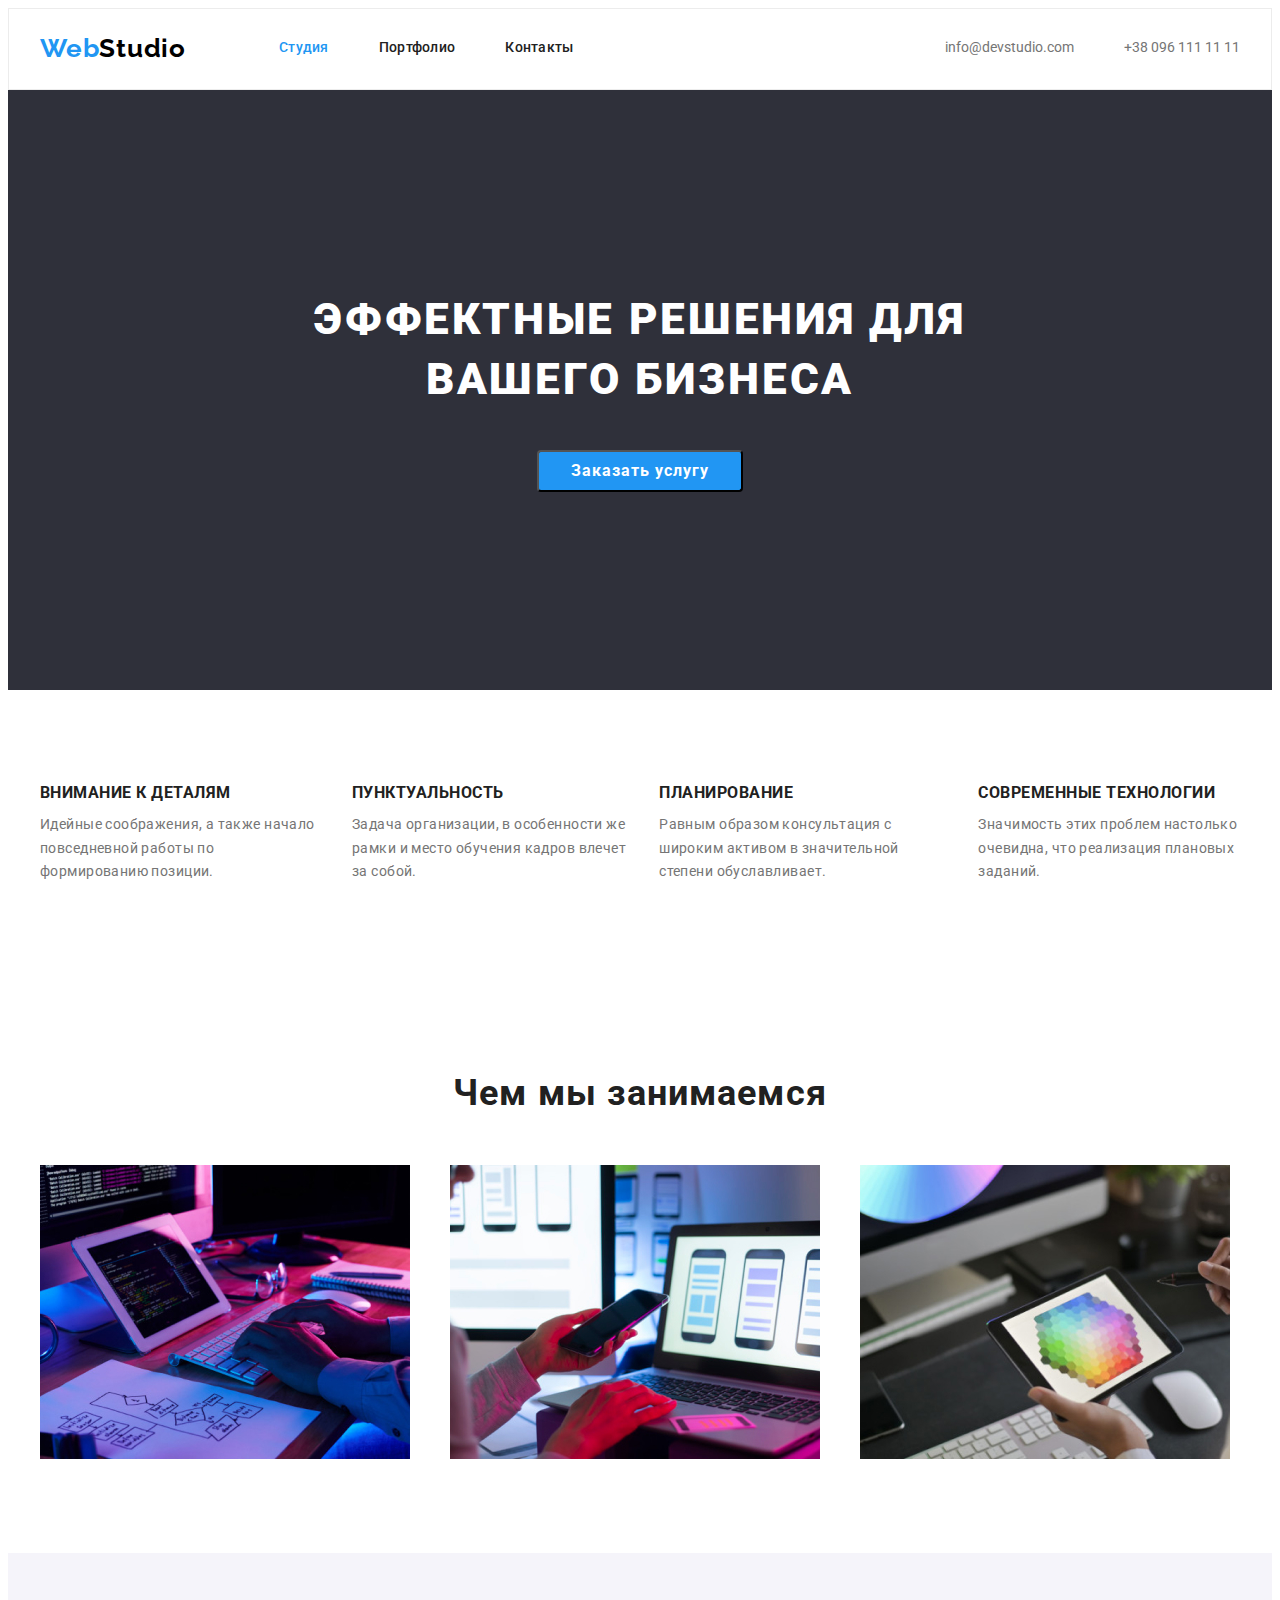
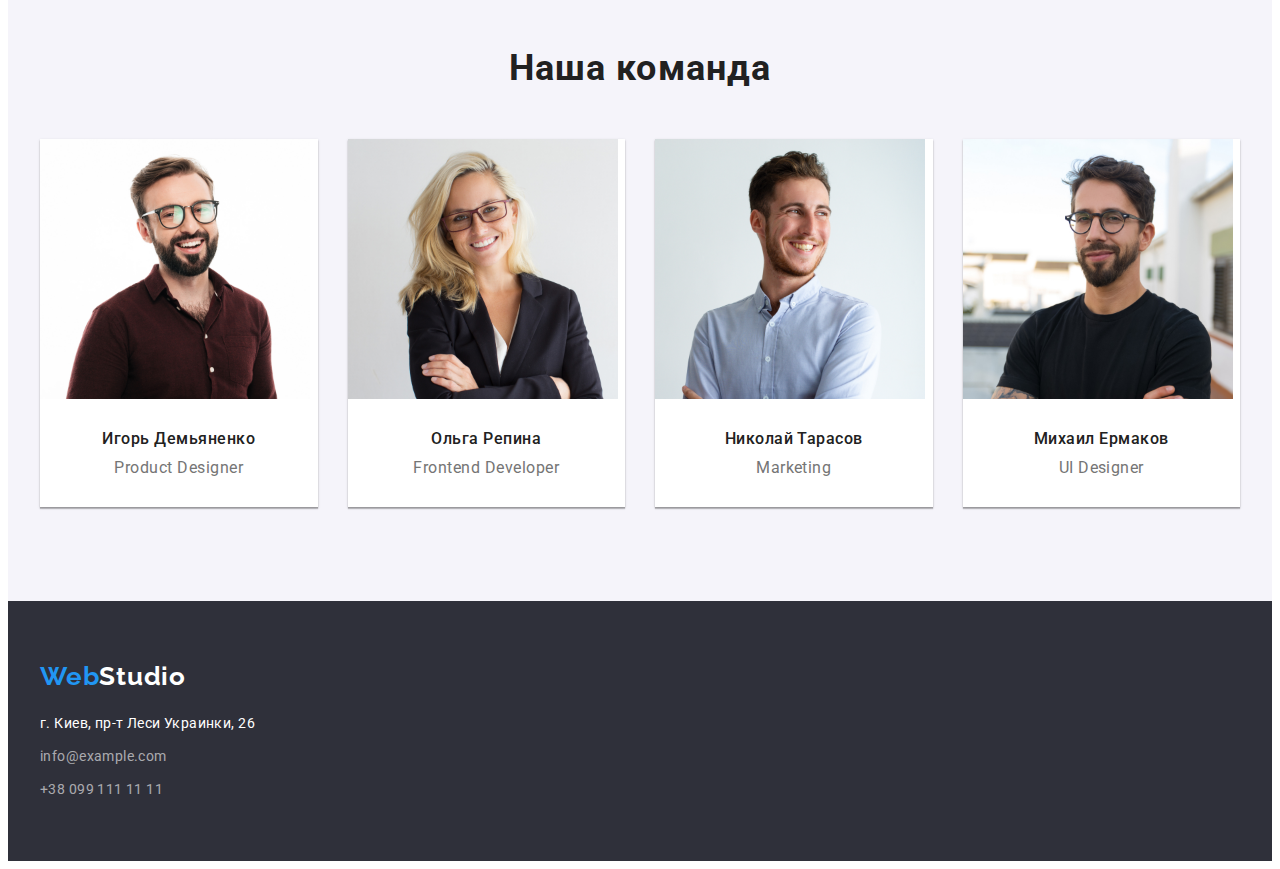
==== index.html @ ae055f4f "скопировал файлы из предыдущего репозитория" ====
<!DOCTYPE html>
<html lang="ru">
<head>
    <meta charset="UTF-8">
    <meta name="viewport" content="width=device-width, initial-scale=1.0">
    <title>WebStudio</title>
<link rel="preconnect" href="https://fonts.gstatic.com">
<link href="https://fonts.googleapis.com/css2?family=Raleway:wght@700&family=Roboto:wght@400;500;700;900&display=swap"
    rel="stylesheet">
    <link rel="stylesheet" href="https://cdnjs.cloudflare.com/ajax/libs/modern-normalize/1.0.0/modern-normalize.min.css" integrity="sha512-ISS7cAi1PEhQ8jnbJpJZMd29NlhNj4AWYyLOSp2CE/CsHxTCu+r+t0D2yoJudVrd0/8fTVPUVDzY5Tvli75u/g==" crossorigin="anonymous" />
    <link rel="stylesheet" href="./css/style.css">
</head>

<body>
    <!-- Шапка сайта -->
    <header class="header">
        <div class="container">
            <a href="" lang="en" class="logo tex-dec"><span class="web-logo">Web</span>Studio</a>
            <ul class="site-nav list">
                <li class="nav-item">
                    <a href="" class="link tex-dec current">Студия</a>
                </li>
                <li class="nav-item">
                    <a href="./portfolio.html" class="link tex-dec">Портфолио</a>
                </li>
                <li class="nav-item">
                    <a href="" class="link tex-dec">Контакты</a>
                </li>
            </ul>
            <ul class="site-nav list contact">
                <li class="contact-mail">
                    <a href="mailto:info@devstudio.com" class="contact-link tex-dec">info@devstudio.com</a>
                </li>
                <li class="contact-tel">
                    <a href="tel:+380961111111" class="contact-link tex-dec">+38 096 111 11 11</a>
                </li>
            </ul>
        </div>
    </header>
<!--Обложка-->
    <main>
            <section class="hero">
                <div class="container">
                <h1 class="hero-title">ЭФФЕКТНЫЕ РЕШЕНИЯ ДЛЯ ВАШЕГО БИЗНЕСА</h1>
                <button type="button" class="button ">Заказать услугу</button>
            </div>
            </section>

    <!--Описание работы-->
                    <section class="selection">
                        <div class="container">
                        <ul class="features-list list">
                            <li class="features-item">
                                <h3 class="title">Внимание к деталям</h3>
                                <p class="title-text">Идейные соображения, а также начало повседневной работы по формированию позиции.</p>
                            </li>
                            <li class="features-item">
                                <h3 class="title">Пунктуальность</h3>
                                <p class="title-text">Задача организации, в особенности же рамки и место обучения кадров влечет за собой.</p>
                            </li>
                            <li class="features-item">
                                <h3 class="title">Планирование</h3>
                                <p class="title-text">Равным образом консультация с широким активом в значительной степени обуславливает.</p>
                            </li>
                            <li class="features-item">
                                <h3 class="title">Современные технологии</h3>
                                <p class="title-text">Значимость этих проблем настолько очевидна, что реализация плановых заданий.</p>
                            </li>
                        </ul>
                        </div>
                    </section>
                    
                    <section>
                        <div class="container">
                        <h2 class="second-title">Чем мы занимаемся</h2>
                        <ul class="work-list">
                            <li class="work-item list">
                                <img src="./img/img-1.jpg" alt="Печает на клавиатуре десктопные приложения" width="370" height="294">
                            </li>
                            <li class="work-item list">
                                <img src="./img/img-2.jpg" alt="Работают над мобильным приложением" width="370" height="294">
                            </li>
                            <li class="work-item list">
                                <img src="./img/img-3.jpg" alt="Рисует дизайн на графическом планшете" width="370" height="294">
                            </li>
                        </ul>
                        </div>
                    </section>
    <!--Команда WebStudio-->
            <section class="team-section">
                <div class="container">
                <h2 class="second-title">Наша команда</h2>
                <ul class="team">
                    <li class="worker list">
                        <img src="./img/igor.jpg" alt="Фото портрет" width="270" height="260">
                        <h3 class="worker-name">Игорь Демьяненко</h3>
                        <p class="worker-specialty">Product Designer</p>
                    </li>
                    <li class="worker list">
                        <img src="./img/olga.jpg" alt="Фото портрет" width="270" height="260">
                        <h3 class="worker-name">Ольга Репина</h3>
                        <p class="worker-specialty">Frontend Developer</p>
                    </li>
                    <li class="worker list">
                        <img src="./img/nikolai.jpg" alt="Фото портрет" width="270" height="260">
                        <h3 class="worker-name">Николай Тарасов</h3>
                        <p class="worker-specialty">Marketing</p>
                    </li>
                    <li class="worker list">
                        <img src="./img/mihail.jpg" alt="Фото портрет" width="270" height="260">
                        <h3 class="worker-name">Михаил Ермаков</h3>
                        <p class="worker-specialty">UI Designer</p>
                    </li>
                </ul>
                </div>
            </section>
    </main>

    <!--Подвал-->
    <footer class="footer">
        <div class="container">
                <a href="" class="logos tex-dec"><span class="web-logo">Web</span>Studio</a>
                <address class="adress">
                    <ul class="contact-list list">
                        <li class="contact-list-item">
                            <a class="contact-list-link map tex-dec" href="https://goo.gl/maps/rh8sfNCxcXQrw9LQ6" target="_blank" rel="norefrrer noopener">г. Киев, пр-т Леси Украинки, 26</a>
                        </li>
                        <li class="contact-list-item">
                            <a class="contact-list-link tex-dec" href="mailto:info@example.com">info@example.com</a>
                        </li>
                        <li class="contact-list-item">
                            <a class="contact-list-link tex-dec" href="tel:+380991111111">+38 099 111 11 11</a>
                        </li>
                    </ul>
                </address>
                </div>
    </footer>
</body>
</html>
---- css/style.css ----
:root {
  --main-font: 'Roboto', sans-serif;
  --logo-font: 'Raleway', sans-serif;
  --prymari-text-color: #757575;
  --title-text-color: #212121;
  --focus-color: #2196f3;
  --main-bgc: #ffffff;
  --black-color: #000000;
  --footer-bgc: #2f303a;
  --team-selection-bgc: #f5f4fa;
}

body {
  font-family: var(--main-font);
  font-style: normal;
  font-size: 14px;
  line-height: 1.14;
  color: var(--prymari-text-color);
}

h1,
h2,
h3,
h4,
h5,
h6,
p {
  margin: 0;
}

ul,
ol {
  margin: 0;
  padding: 0;
}

img {
  display: block;
  max-width: 100%;
  height: auto;
}

.visually-hidden {
  position: absolute !important;
  clip: rect(1px 1px 1px 1px); /* IE6, IE7 */
  clip: rect(1px, 1px, 1px, 1px);
  padding: 0 !important;
  border: 0 !important;
  height: 1px !important;
  width: 1px !important;
  overflow: hidden;
}

.list {
  list-style: none;
}

.tex-dec {
  text-decoration: none;
}

.adress {
  font-style: normal;
}

.container {
  width: 1200px;
  margin: 0 auto;
  padding-left: 15px;
  padding-right: 15px;
}

/* ================  Навигация по сайту ================ */

.header {
  padding-top: 24px;
  padding-bottom: 25px;
  border: 1px solid #ececec;
}

.header .container {
  display: flex;
  align-items: center;
}

.web-logo {
  color: var(--focus-color);
  font-family: var(--logo-font);
}

.logo {
  margin-right: 93px;

  font-family: var(--logo-font);
  font-weight: 700;
  font-size: 26px;
  line-height: 1.19;
  letter-spacing: 0.03em;
  color: var(--black-color);
}

.site-nav {
  display: flex;
  align-items: center;
}

.site-nav .link {
  font-family: var(--main-font);
  font-weight: 500;
  letter-spacing: 0.02em;
  color: var(--title-text-color);
}

.site-nav .link:hover,
.site-nav .link:focus {
  color: var(--focus-color);
}

.site-nav .link.current {
  color: var(--focus-color);
}

.nav-item:not(:last-child) {
  margin-right: 50px;
}

.container .contact {
  margin-left: auto;
}

.link {
  padding-top: 20px;
  padding-bottom: 20px;
}

.contact-mail {
  margin-right: 50px;
}

.contact-link {
  color: var(--prymari-text-color);
}

.contact-link:hover,
.contact-link:focus {
  color: var(--focus-color);
}

.contact-list-link:hover,
.contact-list-link:focus {
  color: var(--focus-color);
}

/* ================  Навигация по сайту END ================ */

/* ================  Обложка ================ */

.hero {
  background: var(--footer-bgc);
  text-align: center;
  height: 600px;
}

.hero-title {
  margin-bottom: 40px;
  padding: 200px 252px 0 252px;

  font-family: var(--main-font);
  font-weight: 900;
  font-size: 44px;
  line-height: 1.36;
  text-align: center;
  letter-spacing: 0.06em;
  color: var(--main-bgc);
}

.button {
  display: block;
  min-width: 136px;
  border-radius: 4px;
  padding: 10px 32px;
  margin: auto;

  font-family: var(--main-font);
  cursor: pointer;
  font-weight: 700;
  font-size: 16px;
  line-height: 1.18;
  align-items: center;
  text-align: center;
  letter-spacing: 0.06em;
  cursor: pointer;
  color: var(--main-bgc);
  background-color: var(--focus-color);
}
/* ================  Конец обложки ================ */

/* ================  Описание работы ================ */
.features-list {
  display: flex;
}

.features-item:not(:last-child) {
  padding-right: 30px;
}

.features-list .title {
  padding-top: 94px;
  margin-bottom: 10px;

  font-family: var(--main-font);
  font-weight: 700;
  letter-spacing: 0.03em;
  text-transform: uppercase;
  color: var(--title-text-color);
}

.features-list .title-text {
  padding-bottom: 94px;
  font-family: var(--main-font);
  font-weight: 400;
  line-height: 1.71;
  letter-spacing: 0.03em;
}

/* ================ КОНЕЦ описание работы ================ */

.work-list {
  display: flex;
  padding-bottom: 94px;
  margin-right: -30px;
  margin-top: -30px;
}

.work-item {
  flex-basis: calc(100% / 3 - 30px);
  margin-right: 30px;
  margin-top: 30px;
}

.second-title {
  margin-bottom: 50px;
  padding-top: 94px;

  font-family: var(--main-font);
  font-weight: 700;
  font-size: 36px;
  line-height: 1.17;
  text-align: center;
  letter-spacing: 0.03em;
  color: var(--title-text-color);
}
/* ================ Team Selection ================ */
.team-section {
  display: flex;
  background: var(--team-selection-bgc);
}

.team {
  display: flex;
  text-align: center;
  padding-bottom: 94px;
  margin-left: -30px;
  margin-top: -30px;
}
.worker {
  flex-basis: calc(100% / 4 - 30px);
  margin-left: 30px;
  margin-top: 30px;
  background: var(--main-bgc);
  box-shadow: 0px 1px 3px rgba(0, 0, 0, 0.12), 0px 1px 1px rgba(0, 0, 0, 0.14),
    0px 2px 1px rgba(0, 0, 0, 0.2);
}

.worker-name {
  margin-bottom: 10px;
  padding-top: 30px;

  font-family: var(--main-font);
  font-weight: 500;
  font-size: 16px;
  line-height: 1.19;
  letter-spacing: 0.03em;
  color: var(--title-text-color);
}

.worker-specialty {
  padding-bottom: 30px;

  font-family: var(--main-font);
  font-weight: 400;
  font-size: 16px;
  line-height: 1.19;
  letter-spacing: 0.03em;
}
/* ================ КОНЕЦ Team Selection ================ */

/* ================   Footer ================ */
.footer {
  background: var(--footer-bgc);
  padding-top: 60px;
}
.footer .container {
  flex-direction: column;
}

.contact-list {
  margin-top: 20px;
  padding-bottom: 60px;
}

.logos {
  font-family: var(--logo-font);
  font-weight: 700;
  font-size: 26px;
  line-height: 1.19;
  letter-spacing: 0.03em;
  color: var(--main-bgc);
}
.contact-list-item .map {
  font-family: var(--main-font);
  font-weight: 400;
  line-height: 1.71;
  letter-spacing: 0.03em;
  color: var(--main-bgc);
}

.contact-list-item:not(:last-child) {
  margin-bottom: 9px;
}

.contact-list-link {
  font-family: var(--main-font);
  font-weight: 400;
  line-height: 1.71;
  letter-spacing: 0.03em;
  color: rgba(255, 255, 255, 0.6);
}

/* ================ КОНЕЦ Footer ================ */

/* ================ Portfolio ================ */

.btn {
  display: flex;
  justify-content: center;
  padding-top: 100px;
}

.btn-nav:not(:last-child) {
  margin-right: 8px;
  display: block;
}

.modul-button {
  padding: 6px 12px;
  border-radius: 4px;
  margin-bottom: 50px;

  font-family: var(--main-font);
  font-weight: 500;
  font-size: 16px;
  line-height: 1.62;
  text-align: center;
  letter-spacing: 0.03em;
  color: var(--title-text-color);
  background: var(--team-selection-bgc);
}

.modul-button:hover,
.modul-button:focus {
  cursor: pointer;
  color: var(--main-bgc);
  background-color: var(--focus-color);
}

.portfolio {
  display: flex;
  flex-wrap: wrap;
  margin-left: -30px;
  margin-top: -30px;
  padding-bottom: 94px;
}

.portfolio-nav {
  flex-basis: calc(100% / 3 - 30px);
  margin-left: 30px;
  margin-top: 30px;
}

.portfolio-block {
  display: block;
}

.portfolio-content {
  border: 1px solid #eeeeee;
  /* box-sizing: border-box;
  border-top: none; */
  border-top-left-radius: 1px;
}

.portfolio .portfolio-title {
  padding-left: 24px;
  margin-bottom: 4px;
  margin-top: 20px;

  font-family: var(--main-font);
  font-weight: 700;
  font-size: 18px;
  line-height: 2;
  letter-spacing: 0.06em;
  color: var(--title-text-color);
}

.portfolio .portfolio-text {
  padding-left: 24px;
  padding-bottom: 20px;

  font-family: var(--main-font);
  font-weight: 400;
  font-size: 16px;
  line-height: 1.87;
  letter-spacing: 0.03em;
  color: var(--prymari-text-color);
}
/* ================  КОНЕЦ ОСНОВНОЙ СТРАНИЦЕ ================ */

/* ================ КОНЕЦ Portfolio ================ */
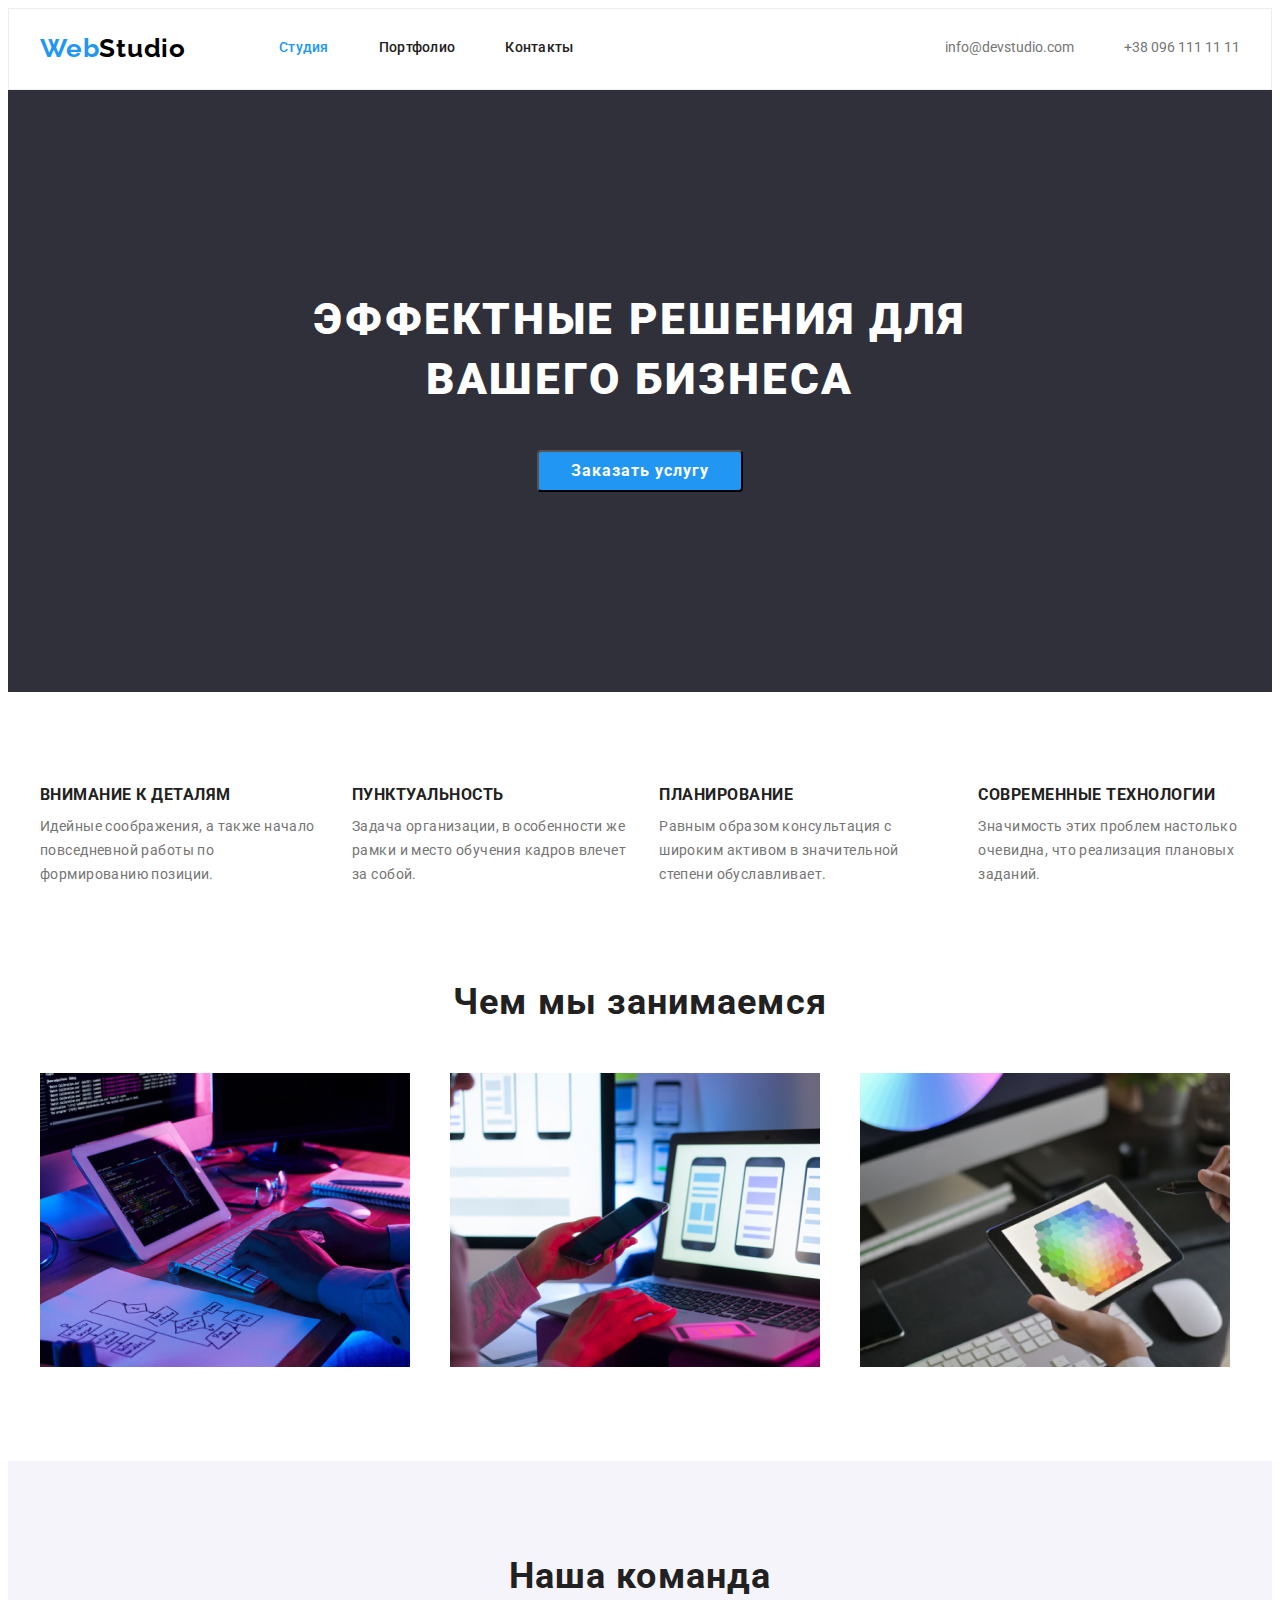
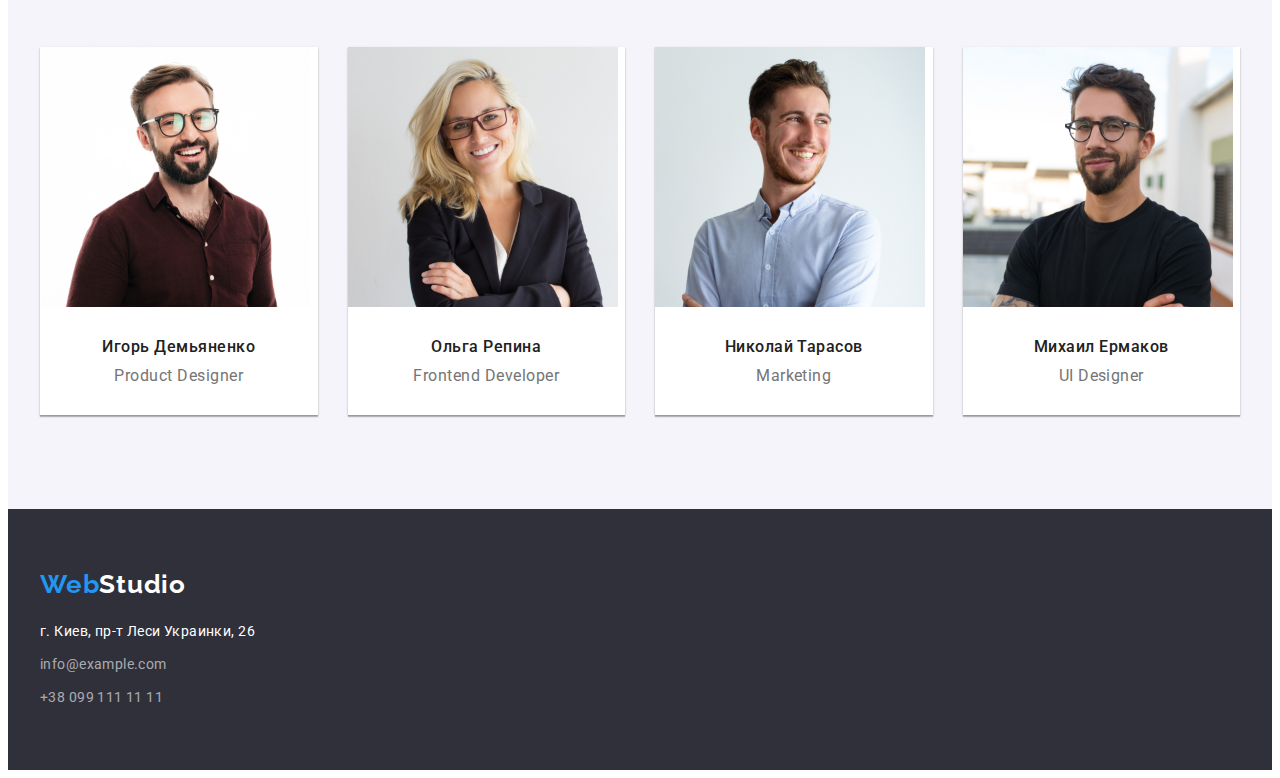
==== commit e05f5ee7: "Flex box" ====
--- a/index.html
+++ b/index.html
@@ -42,7 +42,9 @@
             <section class="hero">
                 <div class="container">
                 <h1 class="hero-title">ЭФФЕКТНЫЕ РЕШЕНИЯ ДЛЯ ВАШЕГО БИЗНЕСА</h1>
-                <button type="button" class="button ">Заказать услугу</button>
+                    <div class="hero-btn">
+                        <button type="button" class="button ">Заказать услугу</button>
+                    </div>
             </div>
             </section>
 
@@ -93,23 +95,31 @@
                 <ul class="team">
                     <li class="worker list">
                         <img src="./img/igor.jpg" alt="Фото портрет" width="270" height="260">
+                        <div class="worker-info">
                         <h3 class="worker-name">Игорь Демьяненко</h3>
                         <p class="worker-specialty">Product Designer</p>
+                        </div>
                     </li>
                     <li class="worker list">
                         <img src="./img/olga.jpg" alt="Фото портрет" width="270" height="260">
+                        <div class="worker-info">
                         <h3 class="worker-name">Ольга Репина</h3>
                         <p class="worker-specialty">Frontend Developer</p>
+                        </div>
                     </li>
                     <li class="worker list">
                         <img src="./img/nikolai.jpg" alt="Фото портрет" width="270" height="260">
+                        <div class="worker-info">
                         <h3 class="worker-name">Николай Тарасов</h3>
                         <p class="worker-specialty">Marketing</p>
+                        </div>
                     </li>
                     <li class="worker list">
                         <img src="./img/mihail.jpg" alt="Фото портрет" width="270" height="260">
+                        <div class="worker-info">
                         <h3 class="worker-name">Михаил Ермаков</h3>
                         <p class="worker-specialty">UI Designer</p>
+                        </div>
                     </li>
                 </ul>
                 </div>
--- a/css/style.css
+++ b/css/style.css
@@ -1,6 +1,6 @@
 :root {
-  --main-font: 'Roboto', sans-serif;
-  --logo-font: 'Raleway', sans-serif;
+  --main-font: "Roboto", sans-serif;
+  --logo-font: "Raleway", sans-serif;
   --prymari-text-color: #757575;
   --title-text-color: #212121;
   --focus-color: #2196f3;
@@ -129,8 +129,8 @@
 }
 
 .link {
-  padding-top: 20px;
-  padding-bottom: 20px;
+  padding-top: 32px;
+  padding-bottom: 32px;
 }
 
 .contact-mail {
@@ -158,12 +158,13 @@
 .hero {
   background: var(--footer-bgc);
   text-align: center;
-  height: 600px;
 }
 
 .hero-title {
   margin-bottom: 40px;
-  padding: 200px 252px 0 252px;
+  padding-top: 200px;
+  padding-right: 252px;
+  padding-left: 252px;
 
   font-family: var(--main-font);
   font-weight: 900;
@@ -172,6 +173,10 @@
   text-align: center;
   letter-spacing: 0.06em;
   color: var(--main-bgc);
+}
+
+.hero-btn {
+  padding-bottom: 200px;
 }
 
 .button {
@@ -198,14 +203,14 @@
 /* ================  Описание работы ================ */
 .features-list {
   display: flex;
+  padding-top: 94px;
 }
 
 .features-item:not(:last-child) {
-  padding-right: 30px;
+  margin-right: 30px;
 }
 
 .features-list .title {
-  padding-top: 94px;
   margin-bottom: 10px;
 
   font-family: var(--main-font);
@@ -216,7 +221,6 @@
 }
 
 .features-list .title-text {
-  padding-bottom: 94px;
   font-family: var(--main-font);
   font-weight: 400;
   line-height: 1.71;
@@ -227,9 +231,9 @@
 
 .work-list {
   display: flex;
-  padding-bottom: 94px;
   margin-right: -30px;
   margin-top: -30px;
+  margin-bottom: 94px;
 }
 
 .work-item {
@@ -272,9 +276,13 @@
     0px 2px 1px rgba(0, 0, 0, 0.2);
 }
 
+.worker-info {
+  padding-top: 30px;
+  padding-bottom: 30px;
+}
+
 .worker-name {
   margin-bottom: 10px;
-  padding-top: 30px;
 
   font-family: var(--main-font);
   font-weight: 500;
@@ -285,8 +293,6 @@
 }
 
 .worker-specialty {
-  padding-bottom: 30px;
-
   font-family: var(--main-font);
   font-weight: 400;
   font-size: 16px;
@@ -304,8 +310,11 @@
   flex-direction: column;
 }
 
+.adress {
+  margin-top: 20px;
+}
+
 .contact-list {
-  margin-top: 20px;
   padding-bottom: 60px;
 }
 
@@ -344,7 +353,7 @@
 .btn {
   display: flex;
   justify-content: center;
-  padding-top: 100px;
+  margin-top: 94px;
 }
 
 .btn-nav:not(:last-child) {
@@ -363,8 +372,10 @@
   line-height: 1.62;
   text-align: center;
   letter-spacing: 0.03em;
+
   color: var(--title-text-color);
   background: var(--team-selection-bgc);
+  border: none;
 }
 
 .modul-button:hover,
@@ -393,16 +404,14 @@
 }
 
 .portfolio-content {
+  padding: 20px 24px 20px 24px;
   border: 1px solid #eeeeee;
-  /* box-sizing: border-box;
-  border-top: none; */
-  border-top-left-radius: 1px;
+  box-sizing: border-box;
+  border-top: none;
 }
 
 .portfolio .portfolio-title {
-  padding-left: 24px;
   margin-bottom: 4px;
-  margin-top: 20px;
 
   font-family: var(--main-font);
   font-weight: 700;
@@ -413,9 +422,6 @@
 }
 
 .portfolio .portfolio-text {
-  padding-left: 24px;
-  padding-bottom: 20px;
-
   font-family: var(--main-font);
   font-weight: 400;
   font-size: 16px;
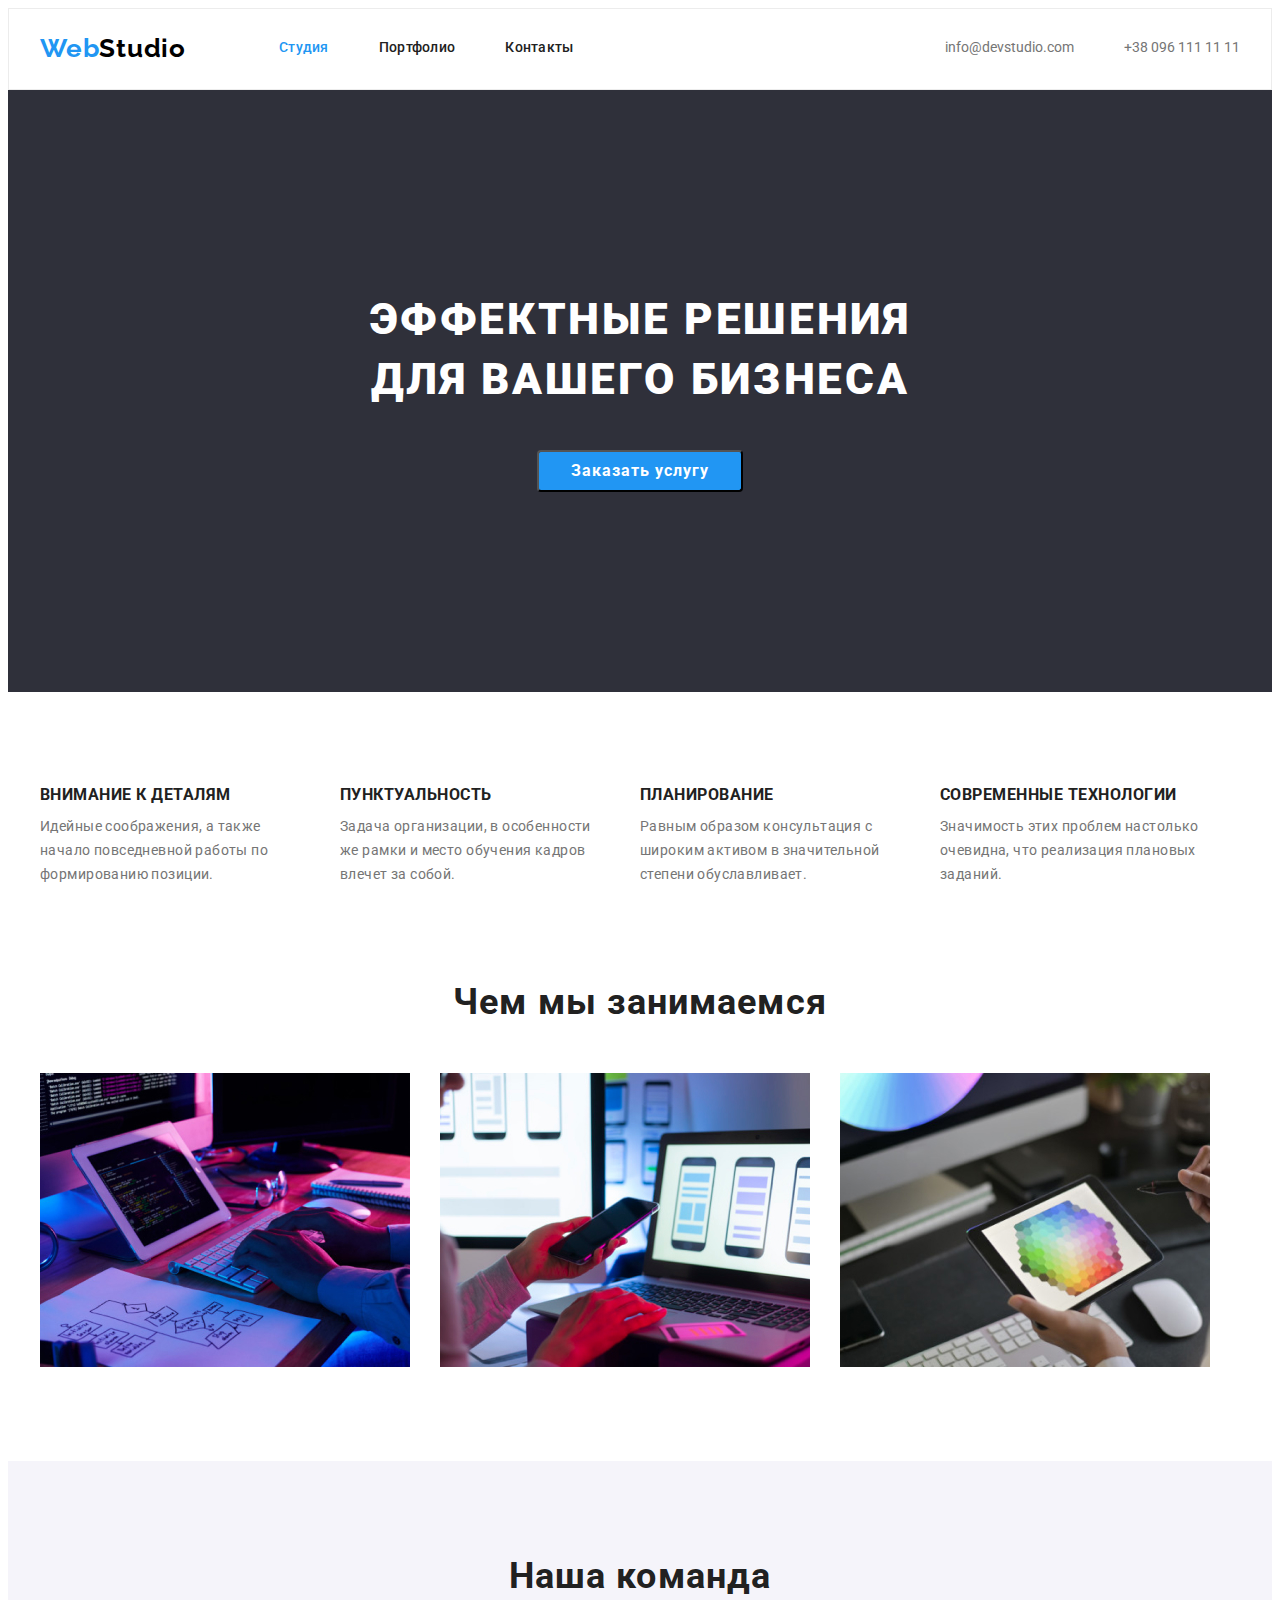
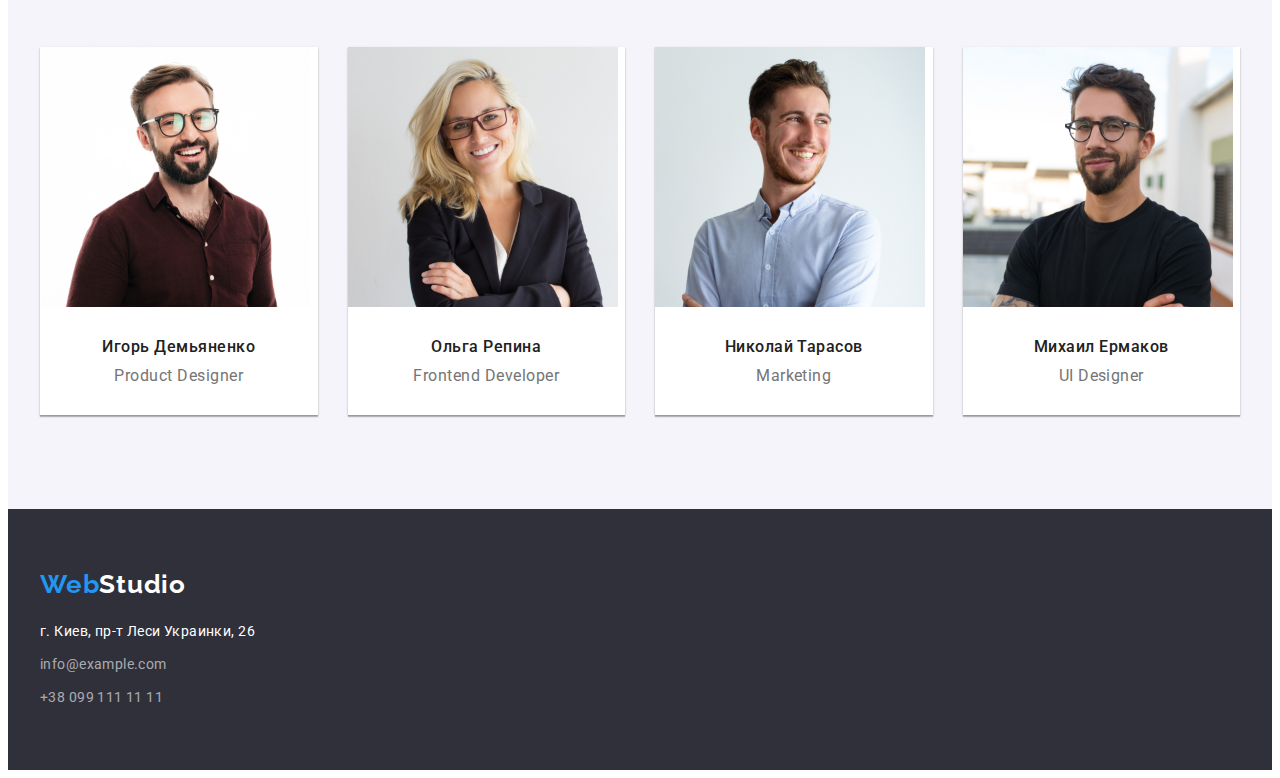
==== commit b52d079e: "Исправил падинги" ====
--- a/index.html
+++ b/index.html
@@ -41,8 +41,8 @@
     <main>
             <section class="hero">
                 <div class="container">
-                <h1 class="hero-title">ЭФФЕКТНЫЕ РЕШЕНИЯ ДЛЯ ВАШЕГО БИЗНЕСА</h1>
-                    <div class="hero-btn">
+                    <div class="hero-theme">
+                        <h1 class="hero-title">ЭФФЕКТНЫЕ РЕШЕНИЯ ДЛЯ ВАШЕГО БИЗНЕСА</h1>
                         <button type="button" class="button ">Заказать услугу</button>
                     </div>
             </div>
@@ -72,7 +72,7 @@
                         </div>
                     </section>
                     
-                    <section>
+                    <section class="work-img">
                         <div class="container">
                         <h2 class="second-title">Чем мы занимаемся</h2>
                         <ul class="work-list">
--- a/css/style.css
+++ b/css/style.css
@@ -158,13 +158,17 @@
 .hero {
   background: var(--footer-bgc);
   text-align: center;
+  padding-bottom: 200px;
+  padding-top: 200px;
+}
+
+.hero-theme {
+  padding-right: 300px;
+  padding-left: 300px;
 }
 
 .hero-title {
   margin-bottom: 40px;
-  padding-top: 200px;
-  padding-right: 252px;
-  padding-left: 252px;
 
   font-family: var(--main-font);
   font-weight: 900;
@@ -173,10 +177,6 @@
   text-align: center;
   letter-spacing: 0.06em;
   color: var(--main-bgc);
-}
-
-.hero-btn {
-  padding-bottom: 200px;
 }
 
 .button {
@@ -201,17 +201,32 @@
 /* ================  Конец обложки ================ */
 
 /* ================  Описание работы ================ */
+
+.selection {
+  padding-top: 94px;
+  padding-bottom: 94px;
+}
+
 .features-list {
   display: flex;
-  padding-top: 94px;
+  padding-top: -30px;
+  padding-left: -30px;
 }
 
 .features-item:not(:last-child) {
   margin-right: 30px;
 }
 
+.featuers-item {
+  padding-top: 30px;
+  padding-left: 30px;
+  flex-basis: calc(100% / 4 - 30px);
+  max-width: 270px;
+}
+
 .features-list .title {
   margin-bottom: 10px;
+  max-width: 270px;
 
   font-family: var(--main-font);
   font-weight: 700;
@@ -221,6 +236,7 @@
 }
 
 .features-list .title-text {
+  max-width: 270px;
   font-family: var(--main-font);
   font-weight: 400;
   line-height: 1.71;
@@ -229,22 +245,23 @@
 
 /* ================ КОНЕЦ описание работы ================ */
 
+.work-img {
+  padding-bottom: 94px;
+}
+
 .work-list {
   display: flex;
   margin-right: -30px;
   margin-top: -30px;
-  margin-bottom: 94px;
 }
 
 .work-item {
-  flex-basis: calc(100% / 3 - 30px);
   margin-right: 30px;
   margin-top: 30px;
 }
 
 .second-title {
   margin-bottom: 50px;
-  padding-top: 94px;
 
   font-family: var(--main-font);
   font-weight: 700;
@@ -257,13 +274,14 @@
 /* ================ Team Selection ================ */
 .team-section {
   display: flex;
+  padding-top: 94px;
+  padding-bottom: 94px;
   background: var(--team-selection-bgc);
 }
 
 .team {
   display: flex;
   text-align: center;
-  padding-bottom: 94px;
   margin-left: -30px;
   margin-top: -30px;
 }
@@ -305,6 +323,7 @@
 .footer {
   background: var(--footer-bgc);
   padding-top: 60px;
+  padding-bottom: 60px;
 }
 .footer .container {
   flex-direction: column;
@@ -314,10 +333,6 @@
   margin-top: 20px;
 }
 
-.contact-list {
-  padding-bottom: 60px;
-}
-
 .logos {
   font-family: var(--logo-font);
   font-weight: 700;
@@ -353,7 +368,8 @@
 .btn {
   display: flex;
   justify-content: center;
-  margin-top: 94px;
+  margin-bottom: 50px;
+  padding-top: 94px;
 }
 
 .btn-nav:not(:last-child) {
@@ -364,7 +380,6 @@
 .modul-button {
   padding: 6px 12px;
   border-radius: 4px;
-  margin-bottom: 50px;
 
   font-family: var(--main-font);
   font-weight: 500;
